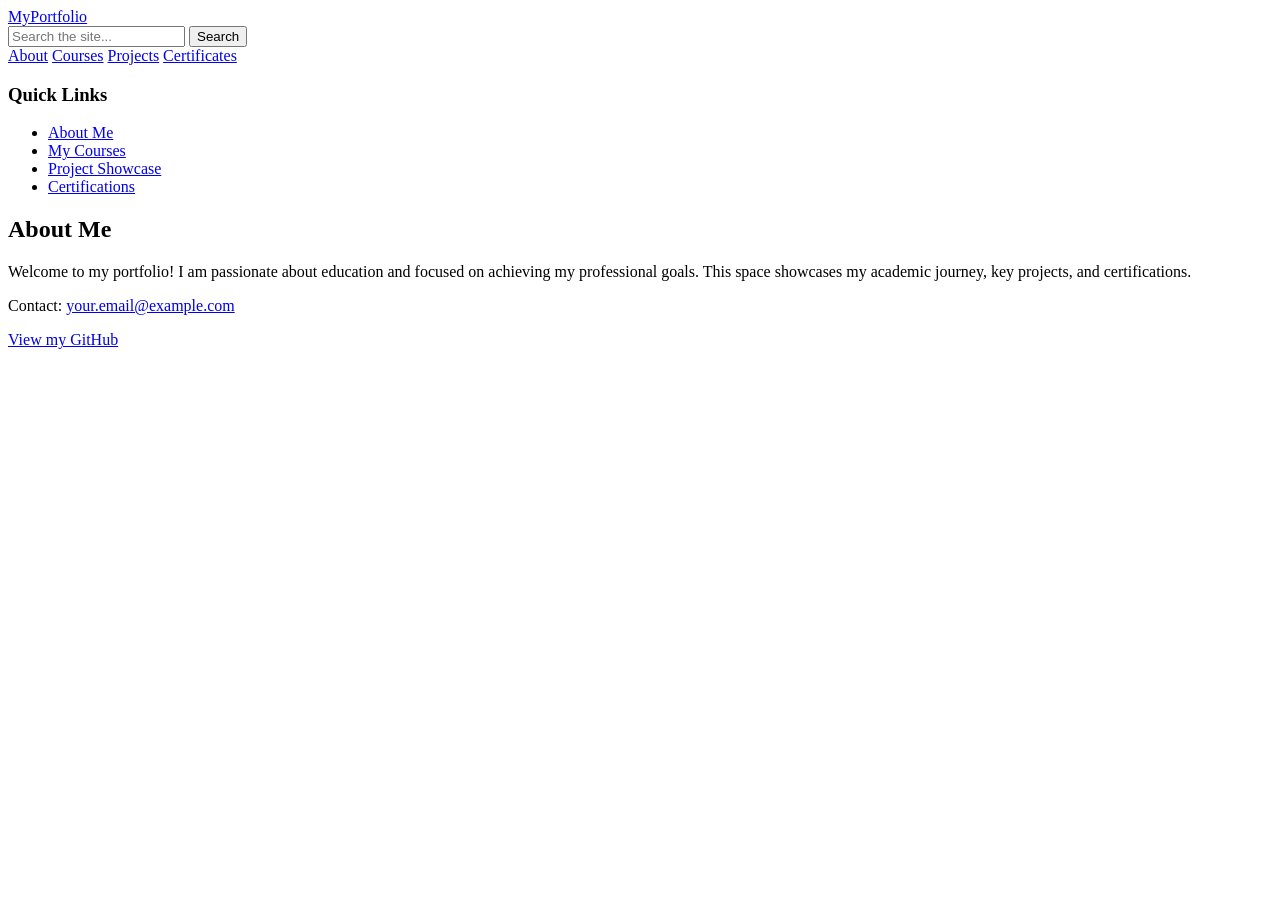
==== index.html @ 852816e4 "Add files via upload" ====
<!DOCTYPE html>
<html lang="en">
<head>
    <meta charset="UTF-8">
    <meta name="viewport" content="width=device-width, initial-scale=1.0">
    <title>About Me | Portfolio</title>
    <link rel="stylesheet" href="style.css">
</head>
<body>

    <div id="header-placeholder"></div>

    <div class="main-wrapper">
        <div id="sidebar-placeholder"></div>

        <main class="content">
            <section id="about">
                <h2>About Me</h2>
                
                <p>Welcome to my portfolio! I am passionate about education and focused on achieving my professional goals. This space showcases my academic journey, key projects, and certifications.</p>
            </section>
        </main>
    </div>

    <div id="footer-placeholder"></div>

    <script src="script.js"></script>
</body>
</html>
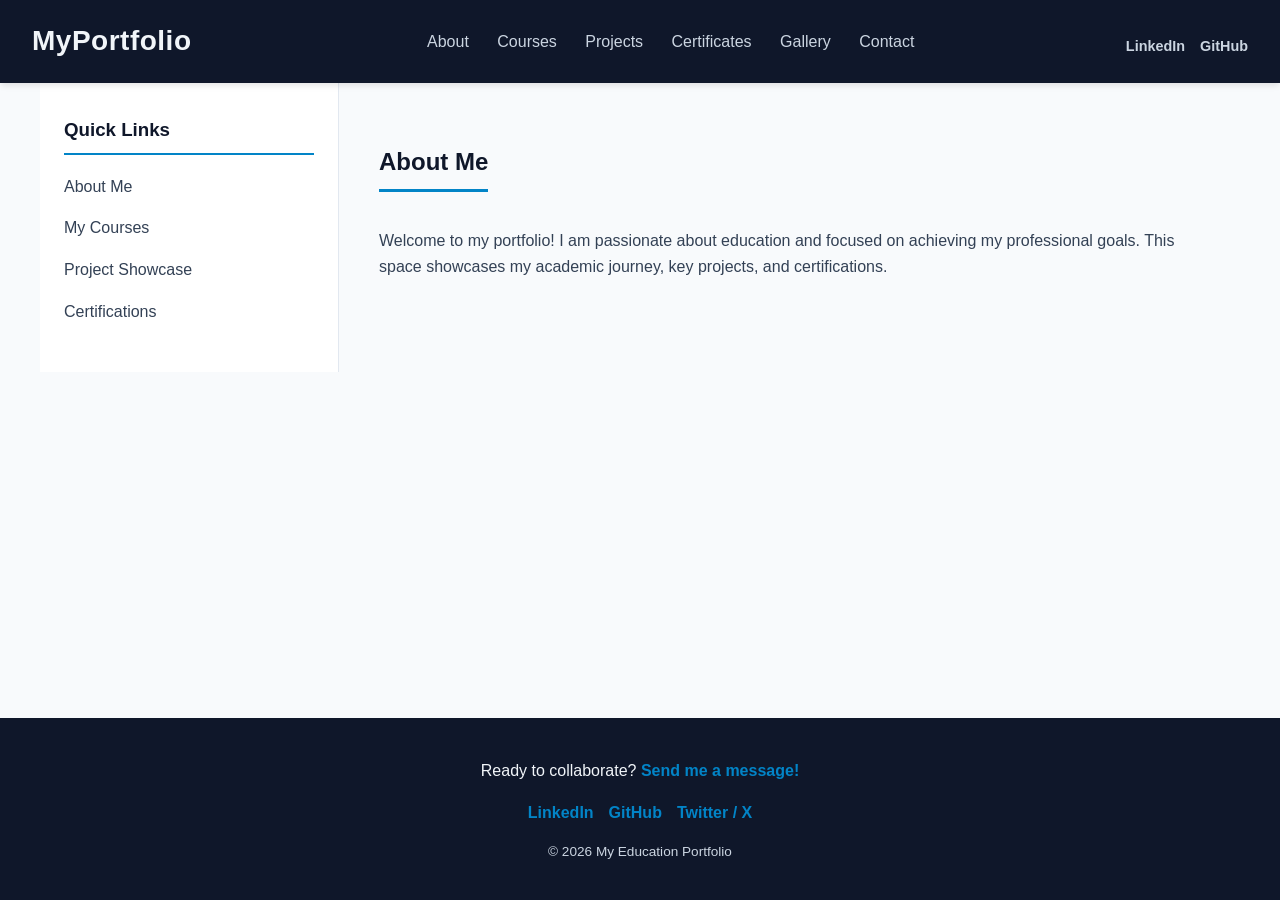
==== commit 505336ae: "Update index.html" ====
--- a/index.html
+++ b/index.html
@@ -4,7 +4,7 @@
     <meta charset="UTF-8">
     <meta name="viewport" content="width=device-width, initial-scale=1.0">
     <title>About Me | Portfolio</title>
-    <link rel="stylesheet" href="style.css">
+    <link rel="stylesheet" href="style1.css">
 </head>
 <body>
 
@@ -26,4 +26,4 @@
 
     <script src="script.js"></script>
 </body>
-</html>+</html>
--- a/style1.css
+++ b/style1.css
@@ -0,0 +1,240 @@
+/* --- MODERN SLATE & SKY BLUE THEME --- */
+:root {
+    --primary-color: #0f172a; /* Deep Slate */
+    --accent-color: #0284c7; /* Vibrant Sky Blue */
+    --accent-hover: #0369a1;
+    --bg-color: #f8fafc; /* Soft off-white background */
+    --card-bg: #ffffff;
+    --text-main: #334155;
+    --text-light: #f1f5f9;
+}
+
+body { 
+    font-family: 'Inter', 'Segoe UI', Tahoma, Geneva, Verdana, sans-serif; 
+    margin: 0; 
+    padding: 0; 
+    color: var(--text-main); 
+    background-color: var(--bg-color);
+    line-height: 1.6;
+    display: flex;
+    flex-direction: column;
+    min-height: 100vh;
+}
+
+/* --- HEADER & NAVIGATION --- */
+header { 
+    background: var(--primary-color); 
+    color: var(--text-light); 
+    padding: 1.2rem 2rem; 
+    display: flex;
+    justify-content: space-between;
+    align-items: center;
+    box-shadow: 0 4px 6px -1px rgba(0,0,0,0.1);
+    position: sticky;
+    top: 0;
+    z-index: 1000;
+}
+
+header .logo {
+    font-size: 1.75rem;
+    font-weight: 700;
+    color: var(--text-light);
+    text-decoration: none;
+    letter-spacing: 0.5px;
+}
+
+nav.top-nav a {
+    color: #cbd5e1;
+    text-decoration: none;
+    margin-left: 1.5rem;
+    font-weight: 500;
+    transition: color 0.3s ease;
+}
+
+nav.top-nav a:hover {
+    color: var(--accent-color);
+}
+
+/* --- PROFILE PICTURE --- */
+.profile-pic {
+    width: 150px;
+    height: 150px;
+    border-radius: 50%; /* Makes it perfectly round */
+    object-fit: cover; /* Prevents stretching */
+    border: 4px solid var(--accent-color);
+    box-shadow: 0 4px 10px rgba(0,0,0,0.15);
+    display: block;
+    margin: 0 auto 1.5rem auto; /* Centers the image */
+}
+
+/* --- LAYOUT & SIDEBAR --- */
+.main-wrapper {
+    display: flex;
+    flex: 1;
+    max-width: 1200px;
+    margin: 0 auto;
+    width: 100%;
+}
+
+aside.sidebar {
+    background: var(--card-bg);
+    width: 250px;
+    padding: 2rem 1.5rem;
+    border-right: 1px solid #e2e8f0;
+}
+
+aside.sidebar h3 {
+    color: var(--primary-color);
+    border-bottom: 2px solid var(--accent-color);
+    padding-bottom: 0.5rem;
+    margin-top: 0;
+}
+
+aside.sidebar ul {
+    list-style-type: none;
+    padding: 0;
+}
+
+aside.sidebar ul li { margin-bottom: 1rem; }
+
+aside.sidebar ul li a {
+    color: var(--text-main);
+    text-decoration: none;
+    font-weight: 500;
+    transition: color 0.2s ease;
+}
+
+aside.sidebar ul li a:hover { color: var(--accent-color); }
+
+/* --- MAIN CONTENT & CARDS --- */
+main.content {
+    flex: 1;
+    padding: 2.5rem;
+}
+
+h2 { 
+    color: var(--primary-color); 
+    border-bottom: 3px solid var(--accent-color); 
+    padding-bottom: 0.5rem; 
+    display: inline-block;
+}
+
+.card { 
+    background: var(--card-bg); 
+    padding: 1.5rem 2rem; 
+    margin-bottom: 1.5rem; 
+    border-radius: 12px; 
+    border-left: 5px solid var(--accent-color); 
+    box-shadow: 0 4px 6px -1px rgba(0,0,0,0.05);
+    transition: transform 0.2s ease, box-shadow 0.2s ease;
+}
+
+.card:hover {
+    transform: translateY(-3px);
+    box-shadow: 0 10px 15px -3px rgba(0,0,0,0.1);
+}
+
+.card h3 {
+    margin-top: 0;
+    color: var(--primary-color);
+}
+
+/* --- GALLERY GRID --- */
+.gallery-grid {
+    display: grid;
+    grid-template-columns: repeat(3, 1fr);
+    gap: 20px;
+    margin-top: 20px;
+}
+
+.gallery-img {
+    width: 100%;
+    height: 200px;
+    object-fit: cover;
+    border-radius: 8px;
+    cursor: pointer;
+    transition: transform 0.3s ease, box-shadow 0.3s ease;
+}
+
+.gallery-img:hover {
+    transform: scale(1.03);
+    box-shadow: 0 10px 15px rgba(0,0,0,0.2);
+}
+
+/* --- FOOTER --- */
+footer { 
+    background: var(--primary-color); 
+    color: var(--text-light); 
+    text-align: center; 
+    padding: 1.5rem 0; 
+    margin-top: auto;
+}
+
+footer a { color: var(--accent-color); text-decoration: none; font-weight: 600;}
+/* --- CONTACT FORM STYLES --- */
+.contact-form {
+    display: flex;
+    flex-direction: column;
+    gap: 15px;
+    margin-top: 20px;
+}
+
+.contact-form input, 
+.contact-form textarea {
+    width: 100%;
+    padding: 12px;
+    border: 1px solid #cbd5e1;
+    border-radius: 8px;
+    font-family: inherit;
+    font-size: 1rem;
+    box-sizing: border-box;
+}
+
+.contact-form textarea {
+    resize: vertical;
+    min-height: 150px;
+}
+
+.contact-form button {
+    background-color: var(--accent-color);
+    color: white;
+    padding: 12px 20px;
+    border: none;
+    border-radius: 8px;
+    font-size: 1rem;
+    font-weight: 600;
+    cursor: pointer;
+    transition: background-color 0.3s ease;
+}
+
+.contact-form button:hover {
+    background-color: var(--accent-hover);
+}
+
+/* --- SOCIAL MEDIA LINKS --- */
+.social-links {
+    display: flex;
+    gap: 15px;
+    margin-top: 10px;
+}
+
+.social-links a {
+    color: var(--accent-color);
+    text-decoration: none;
+    font-weight: 600;
+    transition: color 0.3s ease;
+}
+
+.social-links a:hover {
+    color: var(--primary-color);
+}
+
+/* Header specific social links */
+header .social-links a {
+    color: #cbd5e1;
+    font-size: 0.9rem;
+}
+
+header .social-links a:hover {
+    color: var(--accent-color);
+}
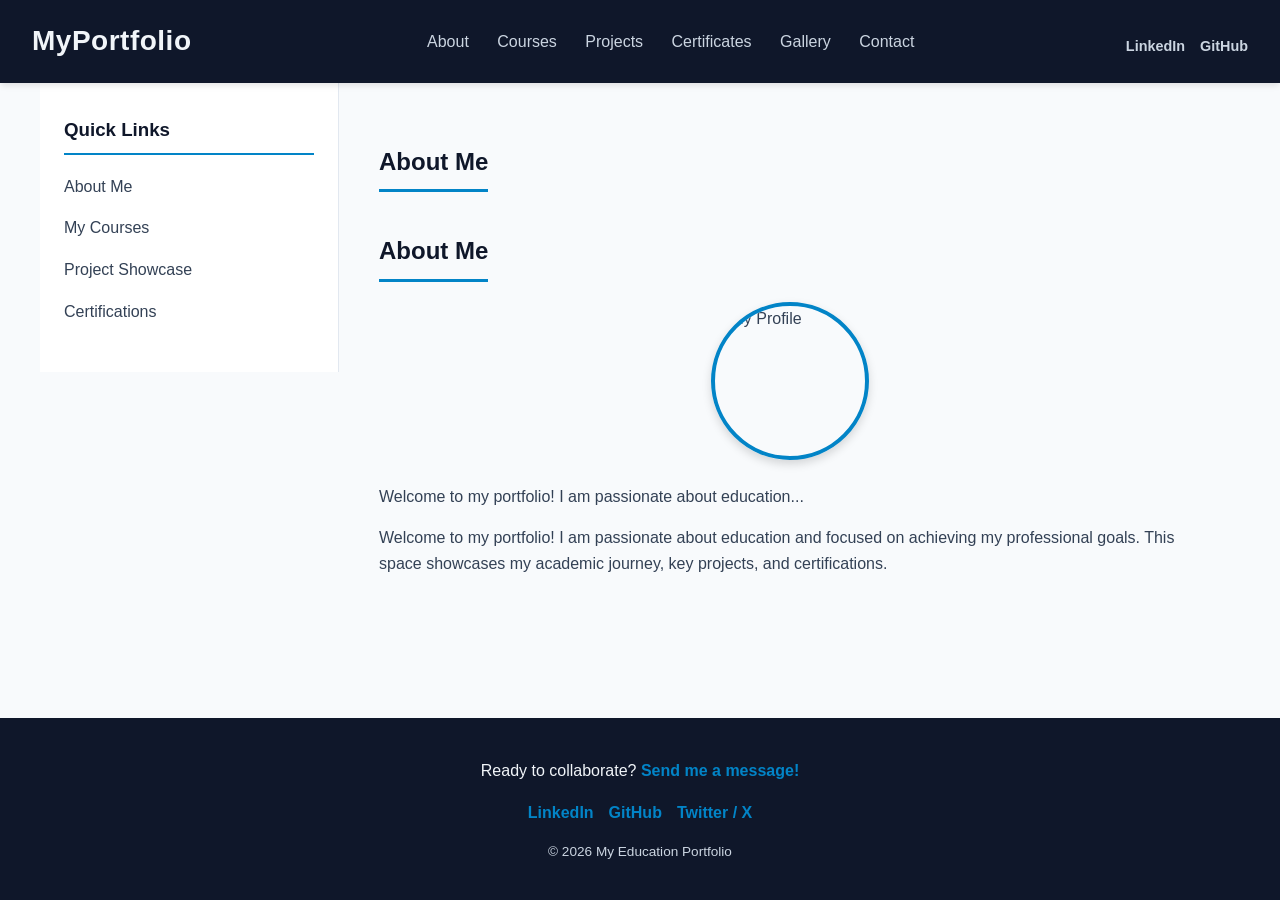
==== commit 0d92a874: "Update index.html" ====
--- a/index.html
+++ b/index.html
@@ -4,7 +4,7 @@
     <meta charset="UTF-8">
     <meta name="viewport" content="width=device-width, initial-scale=1.0">
     <title>About Me | Portfolio</title>
-    <link rel="stylesheet" href="style1.css">
+    <link rel="stylesheet" href="style.css">
 </head>
 <body>
 
@@ -16,7 +16,13 @@
         <main class="content">
             <section id="about">
                 <h2>About Me</h2>
-                
+                <section id="about">
+    <h2>About Me</h2>
+    
+    <img src="images\Afaqp.png" class="profile-pic" alt="My Profile">
+    
+    <p>Welcome to my portfolio! I am passionate about education...</p>
+</section>
                 <p>Welcome to my portfolio! I am passionate about education and focused on achieving my professional goals. This space showcases my academic journey, key projects, and certifications.</p>
             </section>
         </main>
--- a/style.css
+++ b/style.css
@@ -0,0 +1,240 @@
+/* --- MODERN SLATE & SKY BLUE THEME --- */
+:root {
+    --primary-color: #0f172a; /* Deep Slate */
+    --accent-color: #0284c7; /* Vibrant Sky Blue */
+    --accent-hover: #0369a1;
+    --bg-color: #f8fafc; /* Soft off-white background */
+    --card-bg: #ffffff;
+    --text-main: #334155;
+    --text-light: #f1f5f9;
+}
+
+body { 
+    font-family: 'Inter', 'Segoe UI', Tahoma, Geneva, Verdana, sans-serif; 
+    margin: 0; 
+    padding: 0; 
+    color: var(--text-main); 
+    background-color: var(--bg-color);
+    line-height: 1.6;
+    display: flex;
+    flex-direction: column;
+    min-height: 100vh;
+}
+
+/* --- HEADER & NAVIGATION --- */
+header { 
+    background: var(--primary-color); 
+    color: var(--text-light); 
+    padding: 1.2rem 2rem; 
+    display: flex;
+    justify-content: space-between;
+    align-items: center;
+    box-shadow: 0 4px 6px -1px rgba(0,0,0,0.1);
+    position: sticky;
+    top: 0;
+    z-index: 1000;
+}
+
+header .logo {
+    font-size: 1.75rem;
+    font-weight: 700;
+    color: var(--text-light);
+    text-decoration: none;
+    letter-spacing: 0.5px;
+}
+
+nav.top-nav a {
+    color: #cbd5e1;
+    text-decoration: none;
+    margin-left: 1.5rem;
+    font-weight: 500;
+    transition: color 0.3s ease;
+}
+
+nav.top-nav a:hover {
+    color: var(--accent-color);
+}
+
+/* --- PROFILE PICTURE --- */
+.profile-pic {
+    width: 150px;
+    height: 150px;
+    border-radius: 50%; /* Makes it perfectly round */
+    object-fit: cover; /* Prevents stretching */
+    border: 4px solid var(--accent-color);
+    box-shadow: 0 4px 10px rgba(0,0,0,0.15);
+    display: block;
+    margin: 0 auto 1.5rem auto; /* Centers the image */
+}
+
+/* --- LAYOUT & SIDEBAR --- */
+.main-wrapper {
+    display: flex;
+    flex: 1;
+    max-width: 1200px;
+    margin: 0 auto;
+    width: 100%;
+}
+
+aside.sidebar {
+    background: var(--card-bg);
+    width: 250px;
+    padding: 2rem 1.5rem;
+    border-right: 1px solid #e2e8f0;
+}
+
+aside.sidebar h3 {
+    color: var(--primary-color);
+    border-bottom: 2px solid var(--accent-color);
+    padding-bottom: 0.5rem;
+    margin-top: 0;
+}
+
+aside.sidebar ul {
+    list-style-type: none;
+    padding: 0;
+}
+
+aside.sidebar ul li { margin-bottom: 1rem; }
+
+aside.sidebar ul li a {
+    color: var(--text-main);
+    text-decoration: none;
+    font-weight: 500;
+    transition: color 0.2s ease;
+}
+
+aside.sidebar ul li a:hover { color: var(--accent-color); }
+
+/* --- MAIN CONTENT & CARDS --- */
+main.content {
+    flex: 1;
+    padding: 2.5rem;
+}
+
+h2 { 
+    color: var(--primary-color); 
+    border-bottom: 3px solid var(--accent-color); 
+    padding-bottom: 0.5rem; 
+    display: inline-block;
+}
+
+.card { 
+    background: var(--card-bg); 
+    padding: 1.5rem 2rem; 
+    margin-bottom: 1.5rem; 
+    border-radius: 12px; 
+    border-left: 5px solid var(--accent-color); 
+    box-shadow: 0 4px 6px -1px rgba(0,0,0,0.05);
+    transition: transform 0.2s ease, box-shadow 0.2s ease;
+}
+
+.card:hover {
+    transform: translateY(-3px);
+    box-shadow: 0 10px 15px -3px rgba(0,0,0,0.1);
+}
+
+.card h3 {
+    margin-top: 0;
+    color: var(--primary-color);
+}
+
+/* --- GALLERY GRID --- */
+.gallery-grid {
+    display: grid;
+    grid-template-columns: repeat(3, 1fr);
+    gap: 20px;
+    margin-top: 20px;
+}
+
+.gallery-img {
+    width: 100%;
+    height: 200px;
+    object-fit: cover;
+    border-radius: 8px;
+    cursor: pointer;
+    transition: transform 0.3s ease, box-shadow 0.3s ease;
+}
+
+.gallery-img:hover {
+    transform: scale(1.03);
+    box-shadow: 0 10px 15px rgba(0,0,0,0.2);
+}
+
+/* --- FOOTER --- */
+footer { 
+    background: var(--primary-color); 
+    color: var(--text-light); 
+    text-align: center; 
+    padding: 1.5rem 0; 
+    margin-top: auto;
+}
+
+footer a { color: var(--accent-color); text-decoration: none; font-weight: 600;}
+/* --- CONTACT FORM STYLES --- */
+.contact-form {
+    display: flex;
+    flex-direction: column;
+    gap: 15px;
+    margin-top: 20px;
+}
+
+.contact-form input, 
+.contact-form textarea {
+    width: 100%;
+    padding: 12px;
+    border: 1px solid #cbd5e1;
+    border-radius: 8px;
+    font-family: inherit;
+    font-size: 1rem;
+    box-sizing: border-box;
+}
+
+.contact-form textarea {
+    resize: vertical;
+    min-height: 150px;
+}
+
+.contact-form button {
+    background-color: var(--accent-color);
+    color: white;
+    padding: 12px 20px;
+    border: none;
+    border-radius: 8px;
+    font-size: 1rem;
+    font-weight: 600;
+    cursor: pointer;
+    transition: background-color 0.3s ease;
+}
+
+.contact-form button:hover {
+    background-color: var(--accent-hover);
+}
+
+/* --- SOCIAL MEDIA LINKS --- */
+.social-links {
+    display: flex;
+    gap: 15px;
+    margin-top: 10px;
+}
+
+.social-links a {
+    color: var(--accent-color);
+    text-decoration: none;
+    font-weight: 600;
+    transition: color 0.3s ease;
+}
+
+.social-links a:hover {
+    color: var(--primary-color);
+}
+
+/* Header specific social links */
+header .social-links a {
+    color: #cbd5e1;
+    font-size: 0.9rem;
+}
+
+header .social-links a:hover {
+    color: var(--accent-color);
+}
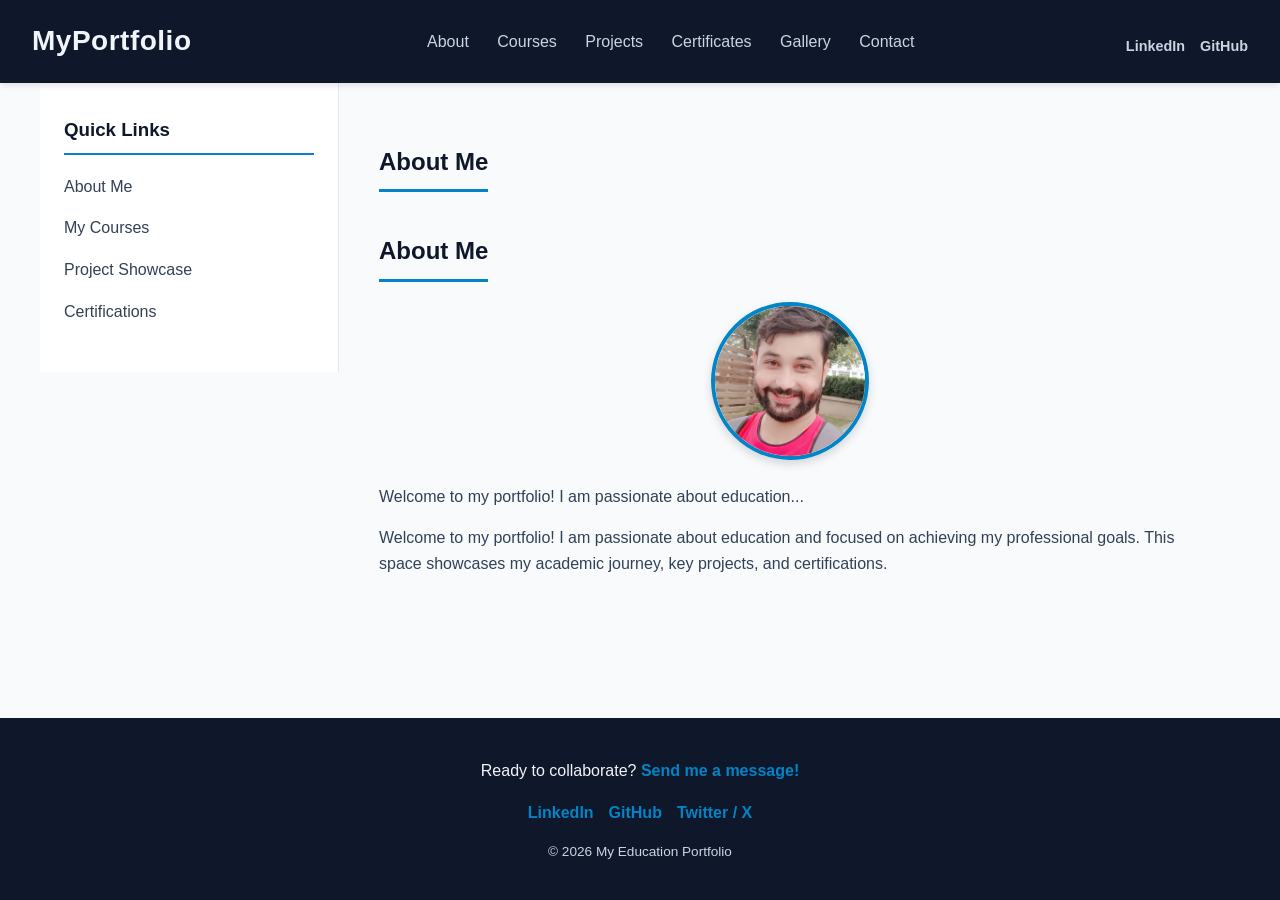
==== commit 7cf71be2: "Update index.html" ====
--- a/index.html
+++ b/index.html
@@ -19,7 +19,7 @@
                 <section id="about">
     <h2>About Me</h2>
     
-    <img src="images\Afaqp.png" class="profile-pic" alt="My Profile">
+    <img src="images/Snapchat-1917746828.jpg" class="profile-pic" alt="My Profile">
     
     <p>Welcome to my portfolio! I am passionate about education...</p>
 </section>
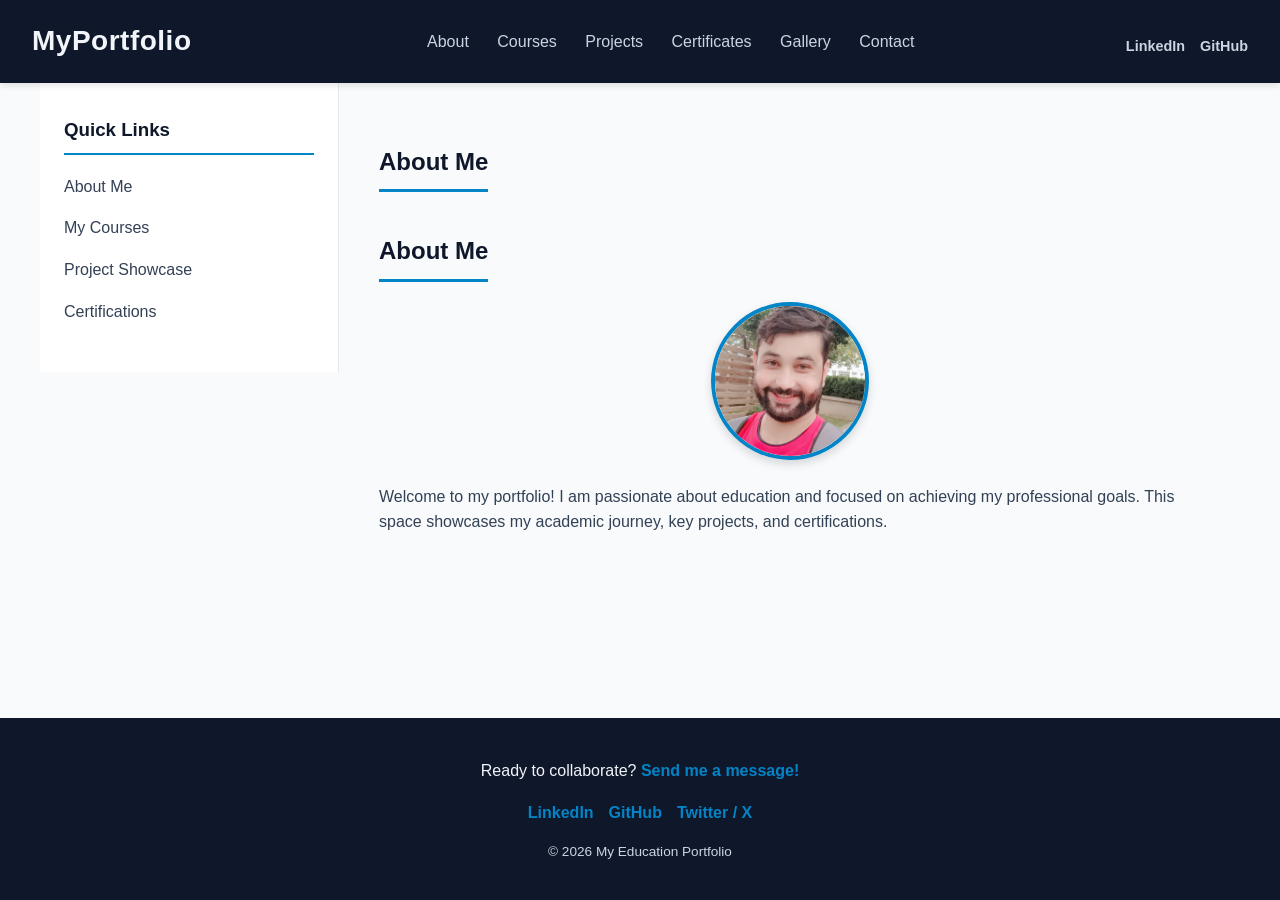
==== commit 7738e73e: "Update index.html" ====
--- a/index.html
+++ b/index.html
@@ -19,9 +19,9 @@
                 <section id="about">
     <h2>About Me</h2>
     
-    <img src="images/Snapchat-1917746828.jpg" class="profile-pic" alt="My Profile">
+    <img src="images/afaqp.jpg" class="profile-pic" alt="My Profile">
     
-    <p>Welcome to my portfolio! I am passionate about education...</p>
+    
 </section>
                 <p>Welcome to my portfolio! I am passionate about education and focused on achieving my professional goals. This space showcases my academic journey, key projects, and certifications.</p>
             </section>
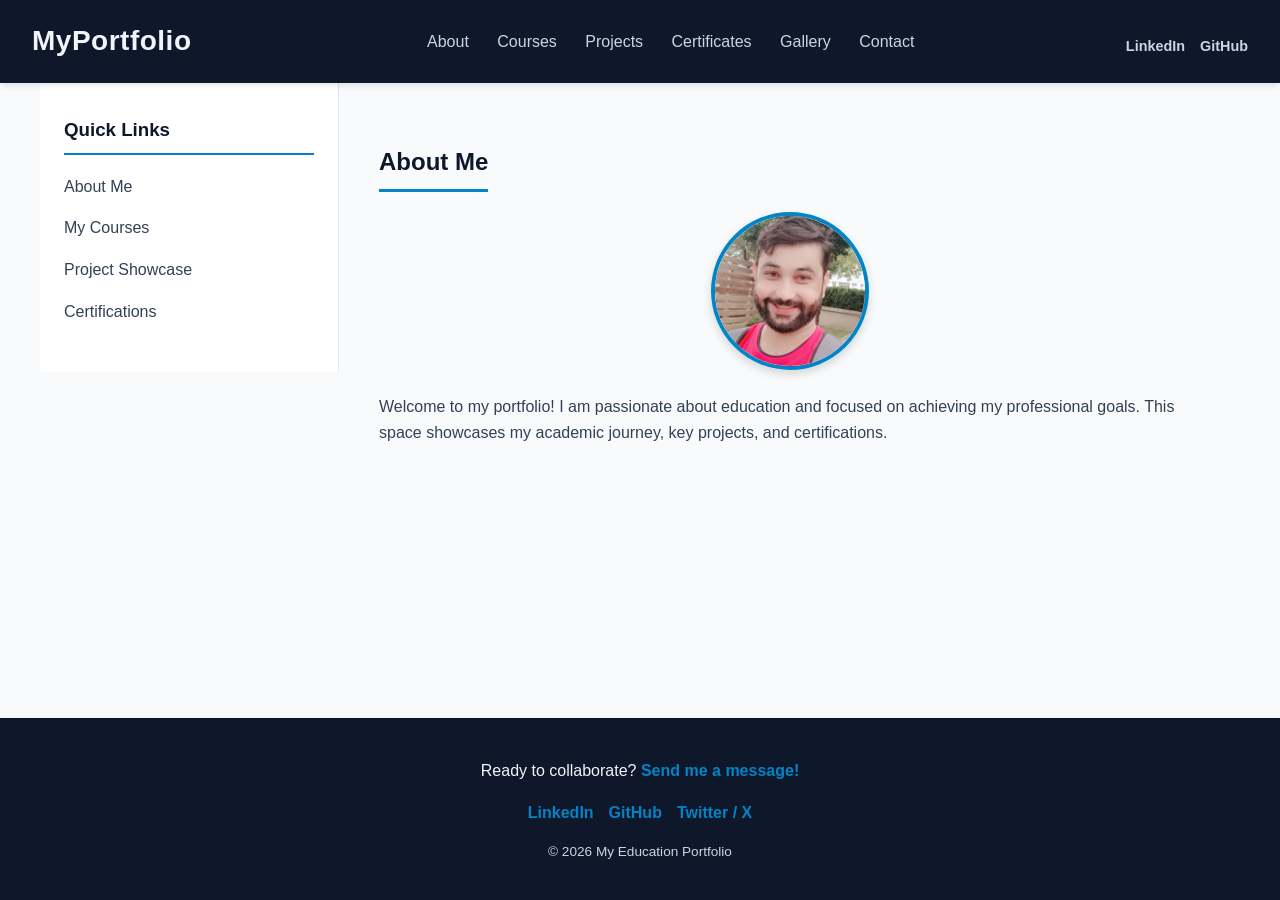
==== commit 7ad7e814: "Update index.html" ====
--- a/index.html
+++ b/index.html
@@ -16,8 +16,6 @@
         <main class="content">
             <section id="about">
                 <h2>About Me</h2>
-                <section id="about">
-    <h2>About Me</h2>
     
     <img src="images/afaqp.jpg" class="profile-pic" alt="My Profile">
     
